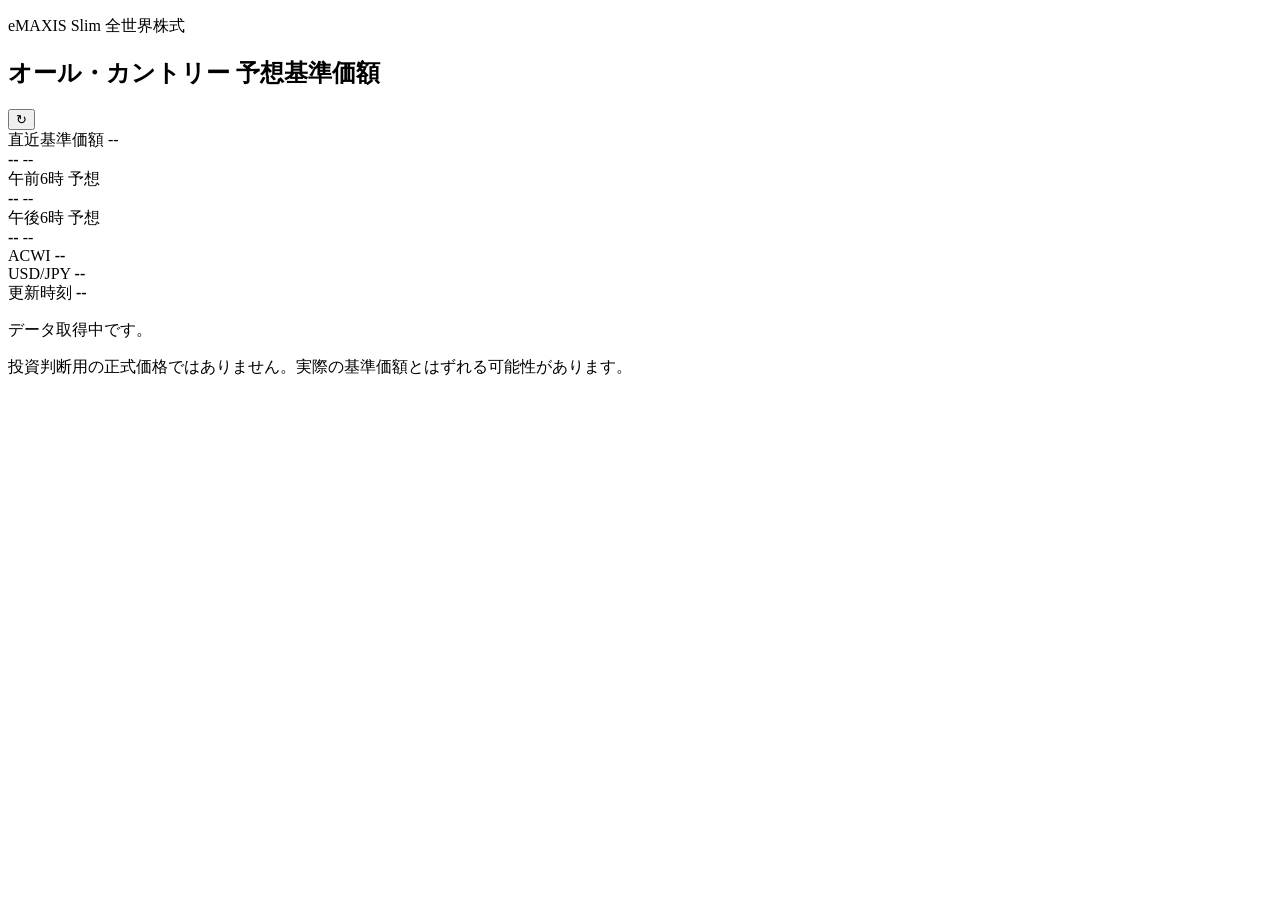
==== public/index.html @ 8f4d7c79 "Initial eMAXIS Slim forecast app" ====
<!doctype html>
<html lang="ja">
  <head>
    <meta charset="utf-8" />
    <meta name="viewport" content="width=device-width, initial-scale=1" />
    <title>eMAXIS Slim オルカン 予想基準価額</title>
    <link rel="stylesheet" href="/styles.css" />
  </head>
  <body>
    <main class="shell">
      <section class="summary">
        <div>
          <p class="eyebrow">eMAXIS Slim 全世界株式</p>
          <h1>オール・カントリー 予想基準価額</h1>
        </div>
        <button id="refresh" class="icon-button" type="button" aria-label="更新" title="更新">
          <span aria-hidden="true">↻</span>
        </button>
      </section>

      <section class="grid">
        <article class="panel main-panel">
          <div class="panel-head">
            <span>直近基準価額</span>
            <span id="nav-date">--</span>
          </div>
          <div class="nav-row">
            <strong id="latest-nav">--</strong>
            <span id="actual-change" class="change">--</span>
          </div>
        </article>

        <article class="panel forecast" data-slot="06:00">
          <div class="panel-head">
            <span>午前6時</span>
            <span class="badge">予想</span>
          </div>
          <strong id="forecast-06">--</strong>
          <span id="change-06" class="change">--</span>
        </article>

        <article class="panel forecast" data-slot="18:00">
          <div class="panel-head">
            <span>午後6時</span>
            <span class="badge">予想</span>
          </div>
          <strong id="forecast-18">--</strong>
          <span id="change-18" class="change">--</span>
        </article>
      </section>

      <section class="market-strip" aria-label="推計材料">
        <div>
          <span>ACWI</span>
          <strong id="acwi-return">--</strong>
        </div>
        <div>
          <span>USD/JPY</span>
          <strong id="fx-return">--</strong>
        </div>
        <div>
          <span>更新時刻</span>
          <strong id="as-of">--</strong>
        </div>
      </section>

      <section class="note">
        <p id="method">データ取得中です。</p>
        <p class="risk">投資判断用の正式価格ではありません。実際の基準価額とはずれる可能性があります。</p>
      </section>

      <p id="error" class="error" hidden></p>
    </main>

    <script src="/app.js"></script>
  </body>
</html>
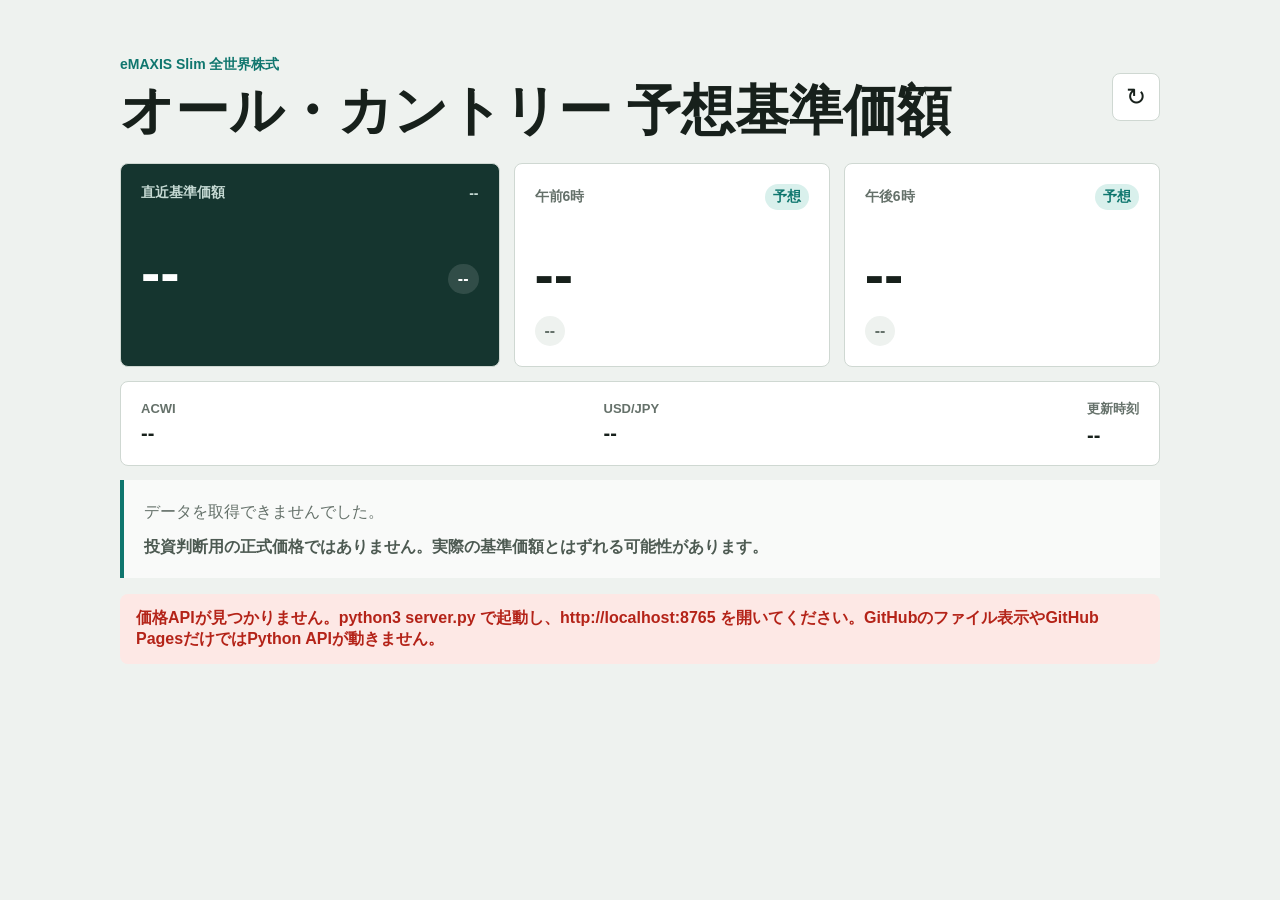
==== commit 282ad95f: "Show API setup error and use relative assets" ====
--- a/public/index.html
+++ b/public/index.html
@@ -4,7 +4,7 @@
     <meta charset="utf-8" />
     <meta name="viewport" content="width=device-width, initial-scale=1" />
     <title>eMAXIS Slim オルカン 予想基準価額</title>
-    <link rel="stylesheet" href="/styles.css" />
+    <link rel="stylesheet" href="styles.css" />
   </head>
   <body>
     <main class="shell">
@@ -72,6 +72,6 @@
       <p id="error" class="error" hidden></p>
     </main>
 
-    <script src="/app.js"></script>
+    <script src="app.js"></script>
   </body>
 </html>
--- a/public/styles.css
+++ b/public/styles.css
@@ -0,0 +1,237 @@
+:root {
+  color-scheme: light;
+  --bg: #eef2ef;
+  --ink: #17201b;
+  --muted: #65716a;
+  --line: #cfd8d2;
+  --panel: #ffffff;
+  --accent: #0f766e;
+  --accent-soft: #d9f0ec;
+  --loss: #b42318;
+  --gain: #12703d;
+  font-family: -apple-system, BlinkMacSystemFont, "Segoe UI", sans-serif;
+}
+
+* {
+  box-sizing: border-box;
+}
+
+body {
+  margin: 0;
+  min-height: 100vh;
+  background: var(--bg);
+  color: var(--ink);
+}
+
+.shell {
+  width: min(1040px, calc(100vw - 32px));
+  margin: 0 auto;
+  padding: 32px 0;
+}
+
+.summary {
+  display: flex;
+  align-items: center;
+  justify-content: space-between;
+  gap: 16px;
+  padding: 24px 0;
+}
+
+.eyebrow {
+  margin: 0 0 8px;
+  color: var(--accent);
+  font-size: 14px;
+  font-weight: 700;
+}
+
+h1 {
+  margin: 0;
+  font-size: clamp(28px, 5vw, 54px);
+  line-height: 1.05;
+  letter-spacing: 0;
+}
+
+.icon-button {
+  width: 48px;
+  height: 48px;
+  border: 1px solid var(--line);
+  border-radius: 8px;
+  background: var(--panel);
+  color: var(--ink);
+  font-size: 24px;
+  cursor: pointer;
+}
+
+.grid {
+  display: grid;
+  grid-template-columns: 1.2fr 1fr 1fr;
+  gap: 14px;
+}
+
+.panel {
+  min-height: 188px;
+  padding: 20px;
+  border: 1px solid var(--line);
+  border-radius: 8px;
+  background: var(--panel);
+}
+
+.main-panel {
+  background: #15352f;
+  color: #fff;
+}
+
+.panel-head,
+.nav-row,
+.market-strip {
+  display: flex;
+  align-items: center;
+  justify-content: space-between;
+  gap: 12px;
+}
+
+.panel-head {
+  color: var(--muted);
+  font-size: 14px;
+  font-weight: 700;
+}
+
+.main-panel .panel-head {
+  color: #c5d9d3;
+}
+
+.nav-row {
+  margin-top: 42px;
+}
+
+.panel strong {
+  display: block;
+  margin-top: 36px;
+  font-size: clamp(34px, 7vw, 58px);
+  line-height: 1;
+  letter-spacing: 0;
+}
+
+.main-panel strong {
+  margin: 0;
+}
+
+.change {
+  display: inline-flex;
+  align-items: center;
+  min-height: 30px;
+  margin-top: 12px;
+  padding: 5px 10px;
+  border-radius: 999px;
+  background: #eef2ef;
+  color: var(--muted);
+  font-weight: 800;
+  white-space: nowrap;
+}
+
+.main-panel .change {
+  background: rgba(255, 255, 255, 0.12);
+  color: #fff;
+}
+
+.gain {
+  color: var(--gain);
+  background: #e4f5eb;
+}
+
+.loss {
+  color: var(--loss);
+  background: #fde8e5;
+}
+
+.badge {
+  padding: 4px 8px;
+  border-radius: 999px;
+  background: var(--accent-soft);
+  color: var(--accent);
+}
+
+.forecast.active {
+  border-color: var(--accent);
+  box-shadow: inset 0 0 0 2px var(--accent);
+}
+
+.market-strip {
+  margin-top: 14px;
+  padding: 18px 20px;
+  border: 1px solid var(--line);
+  border-radius: 8px;
+  background: var(--panel);
+}
+
+.market-strip div {
+  min-width: 0;
+}
+
+.market-strip span {
+  display: block;
+  color: var(--muted);
+  font-size: 13px;
+  font-weight: 700;
+}
+
+.market-strip strong {
+  display: block;
+  margin-top: 6px;
+  font-size: 20px;
+}
+
+.note {
+  margin-top: 14px;
+  padding: 18px 20px;
+  border-left: 4px solid var(--accent);
+  background: rgba(255, 255, 255, 0.66);
+}
+
+.note p {
+  margin: 0;
+  color: var(--muted);
+  line-height: 1.7;
+}
+
+.note .risk {
+  margin-top: 8px;
+  color: #4d5a52;
+  font-weight: 700;
+}
+
+.error {
+  padding: 14px 16px;
+  border-radius: 8px;
+  background: #fde8e5;
+  color: var(--loss);
+  font-weight: 700;
+}
+
+@media (max-width: 820px) {
+  .shell {
+    width: min(100vw - 24px, 620px);
+    padding: 18px 0;
+  }
+
+  .summary {
+    align-items: flex-start;
+    padding: 16px 0;
+  }
+
+  .grid,
+  .market-strip {
+    grid-template-columns: 1fr;
+    display: grid;
+  }
+
+  .panel {
+    min-height: 152px;
+  }
+
+  .nav-row {
+    align-items: flex-start;
+    flex-direction: column;
+    margin-top: 30px;
+  }
+}
